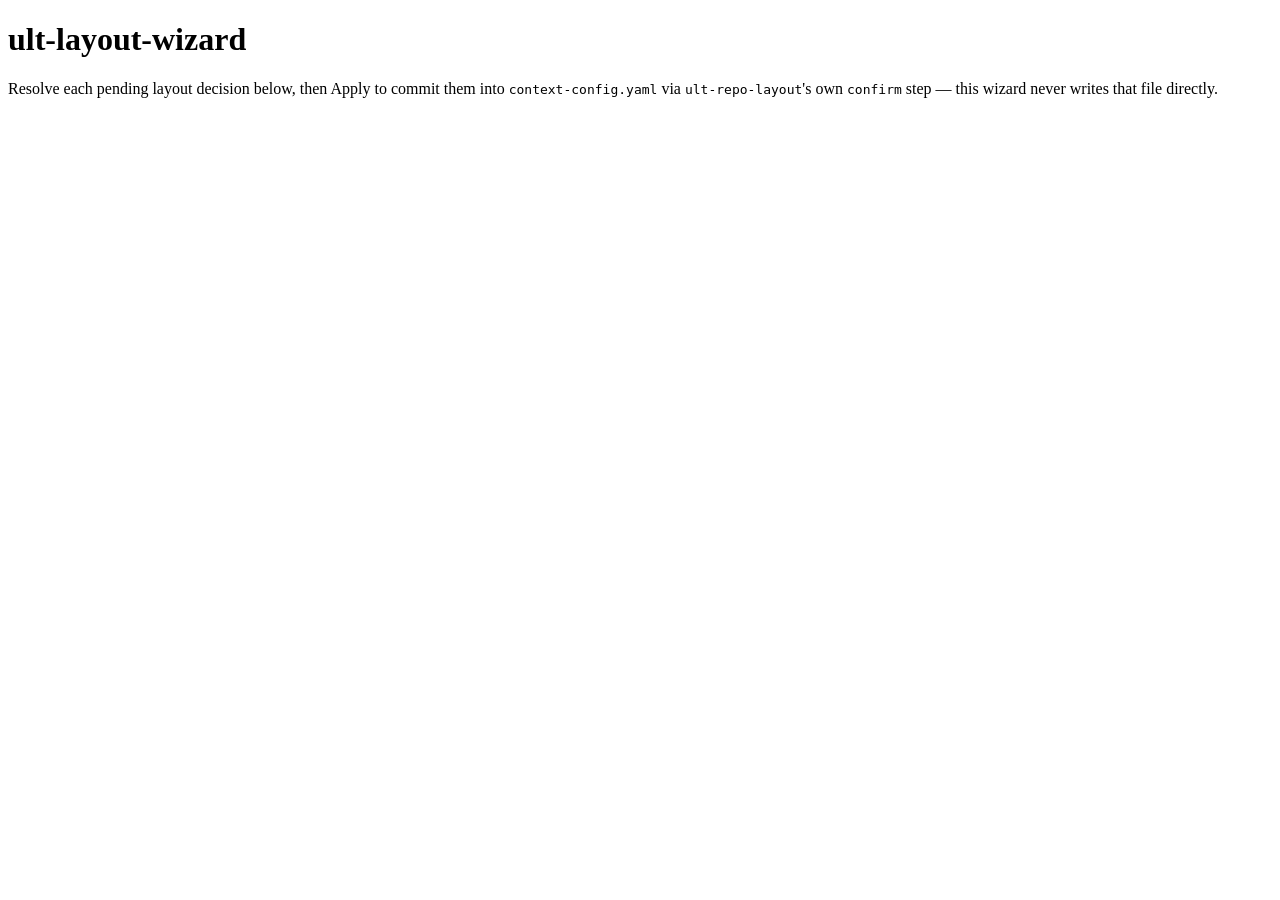
==== .github/skills/ult-layout-wizard/scripts/static/index.html @ 4ca8ff62 "feat(ult-layout-wizard): Phase 2 — guided brownfield onboarding + visual design pass Adds a four-sta" ====
<!doctype html>
<html lang="en">
<head>
  <meta charset="utf-8">
  <meta name="viewport" content="width=device-width, initial-scale=1">
  <title>ult-layout-wizard</title>
  <!-- The CSRF nonce below is injected per-session by wizard_server.py's
       _handle_index (string substitution, never baked into this file on disk).
       wizard.js reads it once at load and sends it back on every POST /api/stage
       and /api/apply request (see wizard_auth.py / wizard_originhost.py). -->
  <meta name="wizard-csrf-token" content="{{WIZARD_CSRF_TOKEN}}">
  <link rel="stylesheet" href="/static/wizard.css">
</head>
<body>
  <header>
    <h1>ult-layout-wizard</h1>
    <p class="subtitle">
      Resolve each pending layout decision below, then Apply to commit them into
      <code>context-config.yaml</code> via <code>ult-repo-layout</code>'s own
      <code>confirm</code> step &mdash; this wizard never writes that file directly.
    </p>
  </header>

  <main>
    <!-- Onboarding state router (D24 §18.14 section A). wizard.js's loadState()
         calls GET /api/state before anything else and shows exactly one of the
         sections below (state-layout-broken, state-needs-discover, or the
         boxes/decisions/picker trio) depending on the result. All of them start
         hidden here so nothing flashes before that first fetch resolves. -->

    <section id="state-layout-broken" aria-label="Layout configuration broken" style="display: none;">
      <h2>Layout configuration is broken</h2>
      <p>
        <code>ult-repo-layout</code>'s own validation found a problem that needs to be
        fixed before this wizard can show anything meaningful &mdash; nothing below
        reflects real state until it's resolved.
      </p>
      <ul id="layout-broken-failures" class="failure-list"></ul>
      <p class="guide-hint">
        Fix the issue above (by hand, or by asking your coding agent to), then reload
        this page.
      </p>
    </section>

    <section id="state-needs-discover" aria-label="Run discover" style="display: none;">
      <h2>Let's find this repo's layout</h2>
      <p>
        This repo's layout hasn't been discovered yet. <strong>Discover</strong> scans
        the repo and proposes a decision for each layer (What, How, and any opt-in
        dimensions) &mdash; nothing is written into <code>context-config.yaml</code>
        until you review and Apply those decisions on the next screen.
      </p>
      <button type="button" id="discover-button">Run Discover</button>
      <p id="discover-message" role="status"></p>
    </section>

    <!-- Non-blocking, dismissible - never gates which section above is shown.
         Only ever unhidden by updateD20Banner() over decisions_pending/steady_state,
         and only when d20_initialized is still false. -->
    <div id="d20-banner" class="banner" role="status" style="display: none;">
      <p>
        This repo hasn't run <code>ult-repo-layout init</code> yet &mdash; some boxes
        (Guidelines) may only show defaults until it has. Run
        <code>/ult-repo-layout init</code> in your coding agent, then click Done.
      </p>
      <div class="banner-actions">
        <button type="button" id="d20-banner-done">Done</button>
        <button type="button" id="d20-banner-dismiss" class="secondary">Dismiss</button>
      </div>
    </div>

    <section id="boxes" aria-label="Resolved context state" style="display: none;">
      <p class="legend">
        <strong>L2</strong> = this dimension's default, always-considered corpus.
        <strong>L1</strong> = an opt-in fallback, searched only when L2 has no relevant
        content for the task &mdash; off by default until enabled in
        <code>context-config.yaml</code>.
      </p>

      <article class="box" id="box-what">
        <h2>What</h2>
        <p class="box-desc">Requirements / product-intent content for this task.</p>
        <p class="box-meta"></p>
        <div class="box-layer" data-layer="L2">
          <h3>L2</h3>
          <ul class="box-paths" data-layer="L2"></ul>
        </div>
        <div class="box-layer" data-layer="L1">
          <h3>L1</h3>
          <p class="layer-hint" data-layer="L1"></p>
          <ul class="box-paths" data-layer="L1"></ul>
        </div>
        <!-- Guide-only "copy this prompt for your agent" card (wizard_stub_content),
             filled in by renderStubCards() only when /api/status sends one for this
             box - e.g. the resolved path exists but is still empty. -->
        <div class="stub-card" style="display: none;"></div>
      </article>

      <article class="box" id="box-how">
        <h2>How</h2>
        <p class="box-desc">Process / implementation-approach content for this task.</p>
        <p class="box-meta"></p>
        <div class="box-layer" data-layer="L2">
          <h3>L2</h3>
          <ul class="box-paths" data-layer="L2"></ul>
        </div>
        <div class="box-layer" data-layer="L1">
          <h3>L1</h3>
          <p class="layer-hint" data-layer="L1"></p>
          <ul class="box-paths" data-layer="L1"></ul>
        </div>
        <div class="stub-card" style="display: none;"></div>
      </article>

      <article class="box" id="box-guidelines">
        <h2>Guidelines</h2>
        <p class="box-desc">Compiled project guidelines resolved for this repo.</p>
        <p class="box-meta"></p>
        <div class="stub-card" style="display: none;"></div>
      </article>

      <article class="box" id="box-tripwire">
        <h2>Trip-wire</h2>
        <p class="box-desc">Decision-ledger status: entries, cursors, rejected sources.</p>
        <p class="box-meta"></p>
      </article>
    </section>

    <section id="decisions" aria-label="Layout decisions" style="display: none;">
      <h2>Decisions</h2>
      <p class="decisions-desc">
        Every decision <code>discover</code> left <strong>PENDING</strong>. Confirm,
        skip, disable, acknowledge, or pick a custom directory for each one
        (<strong>Pick directory&hellip;</strong> uses the Browse panel below), then
        Apply to commit everything staged into <code>context-config.yaml</code> in one
        step. Nothing here is written until you click Apply.
      </p>
      <ul id="decision-list"></ul>
      <div class="apply-row">
        <button type="button" id="apply-button" disabled>Apply</button>
        <button type="button" id="rerun-discover-button" class="secondary">Re-run Discover&hellip;</button>
        <p id="apply-message" role="status"></p>
      </div>
      <p id="rerun-discover-message" role="status"></p>
    </section>

    <section id="picker" aria-label="Directory browser" style="display: none;">
      <h2>Browse</h2>
      <p class="picker-desc">
        Directory browser rooted at this repo &mdash; click an entry to navigate into
        it, use &uarr; Up to go back. Browsing alone never changes anything; it only
        becomes a decision's value when you click <strong>Pick directory&hellip;</strong>
        above and then confirm the directory below.
      </p>
      <p class="picker-target-info" id="picker-target-info"></p>
      <p class="picker-path" id="picker-current-path">.</p>
      <button type="button" id="picker-up" disabled>&uarr; Up</button>
      <button type="button" id="picker-use-dir" style="display: none;">Use this directory</button>
      <ul id="picker-entries"></ul>
    </section>
  </main>

  <script src="/static/wizard.js"></script>
</body>
</html>
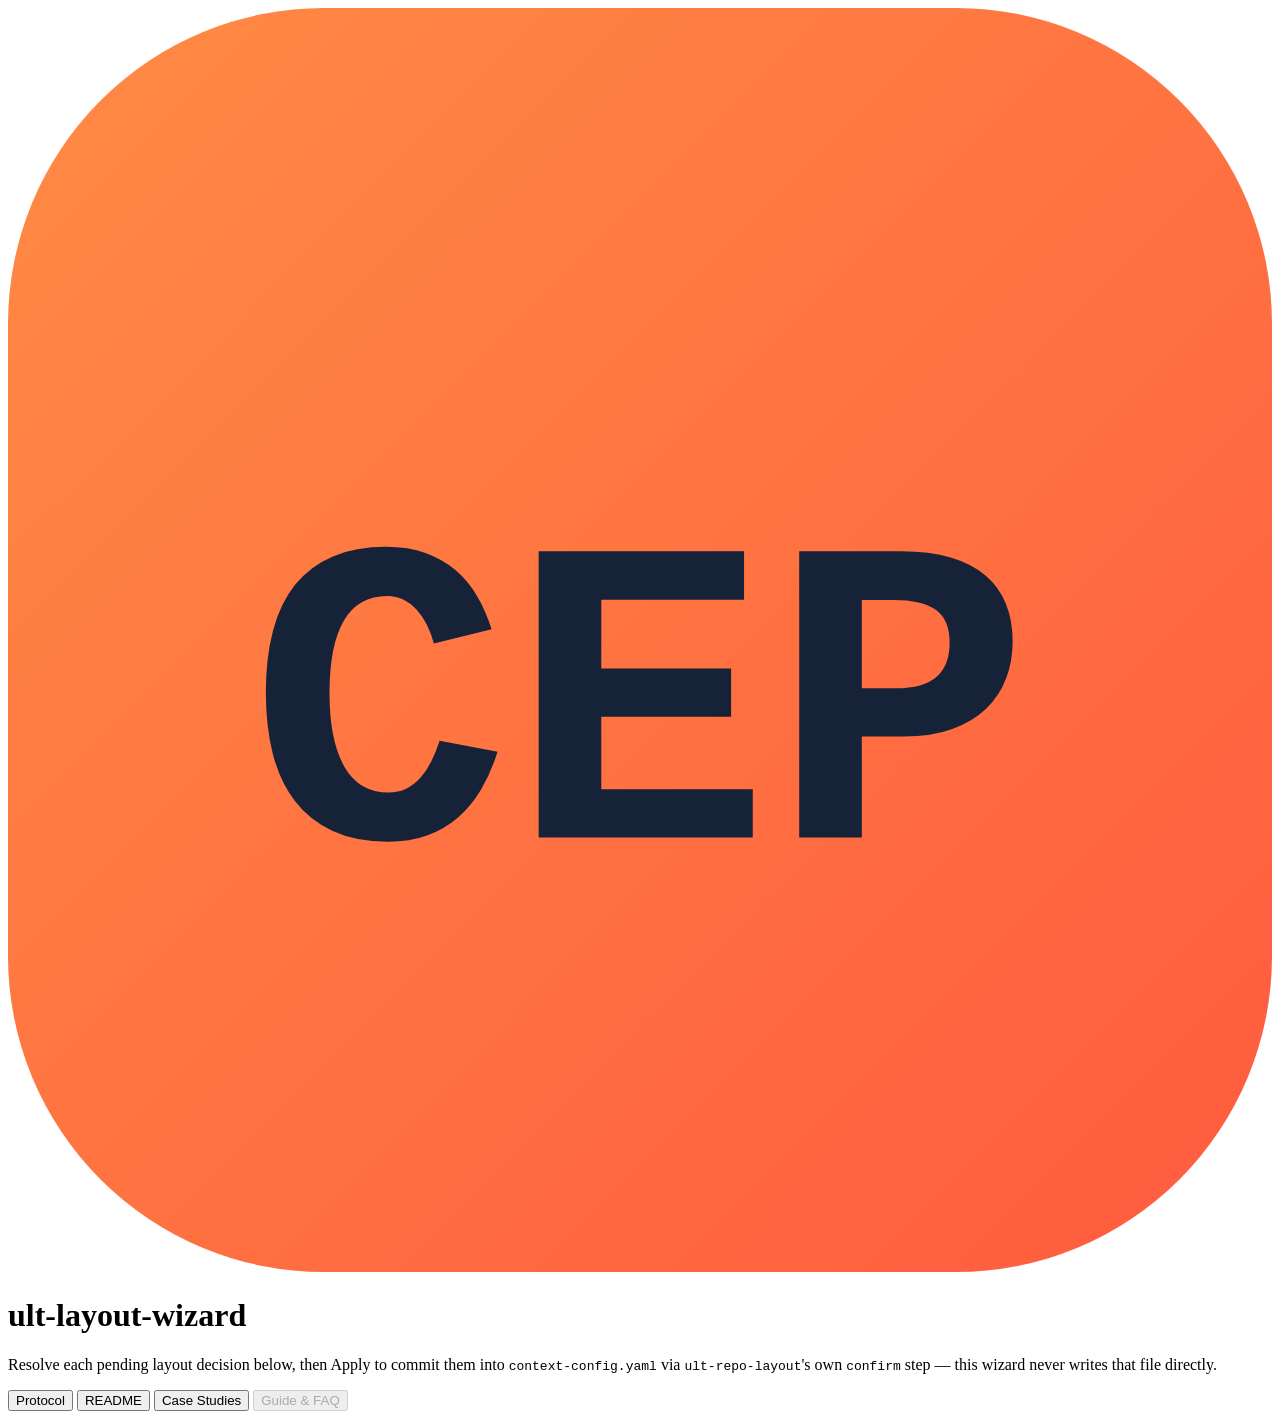
==== commit 3150d1c7: "feat(ult-layout-wizard): add top bar, refined color scheme, and in-app docs viewer (D24) Adds a top " ====
--- a/.github/skills/ult-layout-wizard/scripts/static/index.html
+++ b/.github/skills/ult-layout-wizard/scripts/static/index.html
@@ -12,16 +12,60 @@
   <link rel="stylesheet" href="/static/wizard.css">
 </head>
 <body>
-  <header>
-    <h1>ult-layout-wizard</h1>
-    <p class="subtitle">
-      Resolve each pending layout decision below, then Apply to commit them into
-      <code>context-config.yaml</code> via <code>ult-repo-layout</code>'s own
-      <code>confirm</code> step &mdash; this wizard never writes that file directly.
-    </p>
+  <header class="topbar">
+    <div class="topbar-brand">
+      <!-- Compact CEP monogram badge - a square icon (not the full hero.svg
+           wordmark lockup, which is a wide 120x32 panel that turns into an
+           unreadable sliver when squeezed into a small square nav slot).
+           viewBox is square to match its own display box 1:1 - no scaling
+           mismatch. Fill uses the orange accent (not navy) so the badge
+           reads as a distinct mark against the topbar's own solid navy
+           background instead of blending into it. -->
+      <svg class="topbar-logo" viewBox="0 0 32 32" role="img" aria-label="Context Engineering Protocol">
+        <rect width="32" height="32" rx="8" fill="url(#topbar-logo-bg)"/>
+        <text x="16" y="21" text-anchor="middle" font-family="ui-monospace, monospace" font-size="11" font-weight="800" fill="#152238">CEP</text>
+        <defs>
+          <linearGradient id="topbar-logo-bg" x1="0" y1="0" x2="32" y2="32" gradientUnits="userSpaceOnUse">
+            <stop offset="0" stop-color="#FF8B44"/>
+            <stop offset="1" stop-color="#FF5B3F"/>
+          </linearGradient>
+        </defs>
+      </svg>
+      <div>
+        <h1>ult-layout-wizard</h1>
+        <p class="subtitle">
+          Resolve each pending layout decision below, then Apply to commit them into
+          <code>context-config.yaml</code> via <code>ult-repo-layout</code>'s own
+          <code>confirm</code> step &mdash; this wizard never writes that file directly.
+        </p>
+      </div>
+    </div>
+
+    <!-- Docs nav (UI design pass): populated from GET /api/docs by
+         loadDocsNav() in wizard.js. Protocol/README are fixed entries; Case
+         Studies opens an index of every case-studies/*/CASE-STUDY.md found.
+         Guide & FAQ has no content yet - disabled until it's written. -->
+    <nav class="topbar-nav" aria-label="CEP documentation">
+      <button type="button" class="topbar-nav-link" id="nav-doc-protocol">Protocol</button>
+      <button type="button" class="topbar-nav-link" id="nav-doc-readme">README</button>
+      <button type="button" class="topbar-nav-link" id="nav-doc-case-studies">Case Studies</button>
+      <button type="button" class="topbar-nav-link" disabled title="Not written yet">Guide &amp; FAQ</button>
+    </nav>
   </header>
 
-  <main>
+  <!-- Docs overlay (UI design pass): a full-width panel that replaces the
+       main view while open, populated by wizard.js's openDoc()/renderCaseStudiesIndex().
+       Client-side only, deliberately - the wizard's /exchange URLs are
+       single-use, so this can never be a real page navigation. -->
+  <div id="docs-overlay" class="docs-overlay" style="display: none;" aria-label="Documentation viewer">
+    <div class="docs-overlay-bar">
+      <h2 id="docs-overlay-title"></h2>
+      <button type="button" id="docs-overlay-close" class="secondary">&times; Close</button>
+    </div>
+    <div id="docs-overlay-body" class="docs-overlay-body"></div>
+  </div>
+
+  <main id="main-content">
     <!-- Onboarding state router (D24 §18.14 section A). wizard.js's loadState()
          calls GET /api/state before anything else and shows exactly one of the
          sections below (state-layout-broken, state-needs-discover, or the
@@ -44,12 +88,38 @@
 
     <section id="state-needs-discover" aria-label="Run discover" style="display: none;">
       <h2>Let's find this repo's layout</h2>
-      <p>
-        This repo's layout hasn't been discovered yet. <strong>Discover</strong> scans
-        the repo and proposes a decision for each layer (What, How, and any opt-in
-        dimensions) &mdash; nothing is written into <code>context-config.yaml</code>
-        until you review and Apply those decisions on the next screen.
-      </p>
+
+      <!-- Two mutually-exclusive intro variants, picked by renderNeedsDiscover()
+           in wizard.js based on state.d20_initialized. Both funnel into the same
+           shared Run Discover button below - init and discover are independent
+           steps, this is guide copy only, never a gate on the button itself. -->
+      <div id="needs-discover-greenfield" style="display: none;">
+        <p>
+          This repo hasn't run <code>ult-repo-layout init</code> yet, so there's no
+          <code>context-config.yaml</code> for Discover to write proposals into.
+          <code>init</code> is a short conversational step with your coding agent
+          &mdash; it asks for this project's name and description, and (optionally)
+          whether its content lives in a separate workspace root &mdash; it never
+          guesses these from existing files. Run <code>/ult-repo-layout init</code>
+          whenever you're ready.
+        </p>
+        <p>
+          You can run <strong>Discover</strong> below before or after
+          <code>init</code> &mdash; order doesn't change what Discover finds, but
+          running <code>init</code> first gives the Guidelines box a real base
+          instead of defaults.
+        </p>
+      </div>
+
+      <div id="needs-discover-brownfield" style="display: none;">
+        <p>
+          This repo's layout hasn't been discovered yet. <strong>Discover</strong> scans
+          the repo and proposes a decision for each layer (What, How, and any opt-in
+          dimensions) &mdash; nothing is written into <code>context-config.yaml</code>
+          until you review and Apply those decisions on the next screen.
+        </p>
+      </div>
+
       <button type="button" id="discover-button">Run Discover</button>
       <p id="discover-message" role="status"></p>
     </section>
@@ -58,11 +128,18 @@
          Only ever unhidden by updateD20Banner() over decisions_pending/steady_state,
          and only when d20_initialized is still false. -->
     <div id="d20-banner" class="banner" role="status" style="display: none;">
-      <p>
-        This repo hasn't run <code>ult-repo-layout init</code> yet &mdash; some boxes
-        (Guidelines) may only show defaults until it has. Run
-        <code>/ult-repo-layout init</code> in your coding agent, then click Done.
-      </p>
+      <div class="banner-text">
+        <p>
+          This repo hasn't run <code>ult-repo-layout init</code> yet &mdash; some boxes
+          (Guidelines) may only show defaults until it has. <code>init</code> is a
+          short conversational step with your coding agent that asks:
+        </p>
+        <ul class="banner-checklist">
+          <li>This project's name and a one-line description</li>
+          <li>Whether its content lives in a separate workspace root (optional)</li>
+        </ul>
+        <p>Run <code>/ult-repo-layout init</code> in your coding agent, then click Done.</p>
+      </div>
       <div class="banner-actions">
         <button type="button" id="d20-banner-done">Done</button>
         <button type="button" id="d20-banner-dismiss" class="secondary">Dismiss</button>
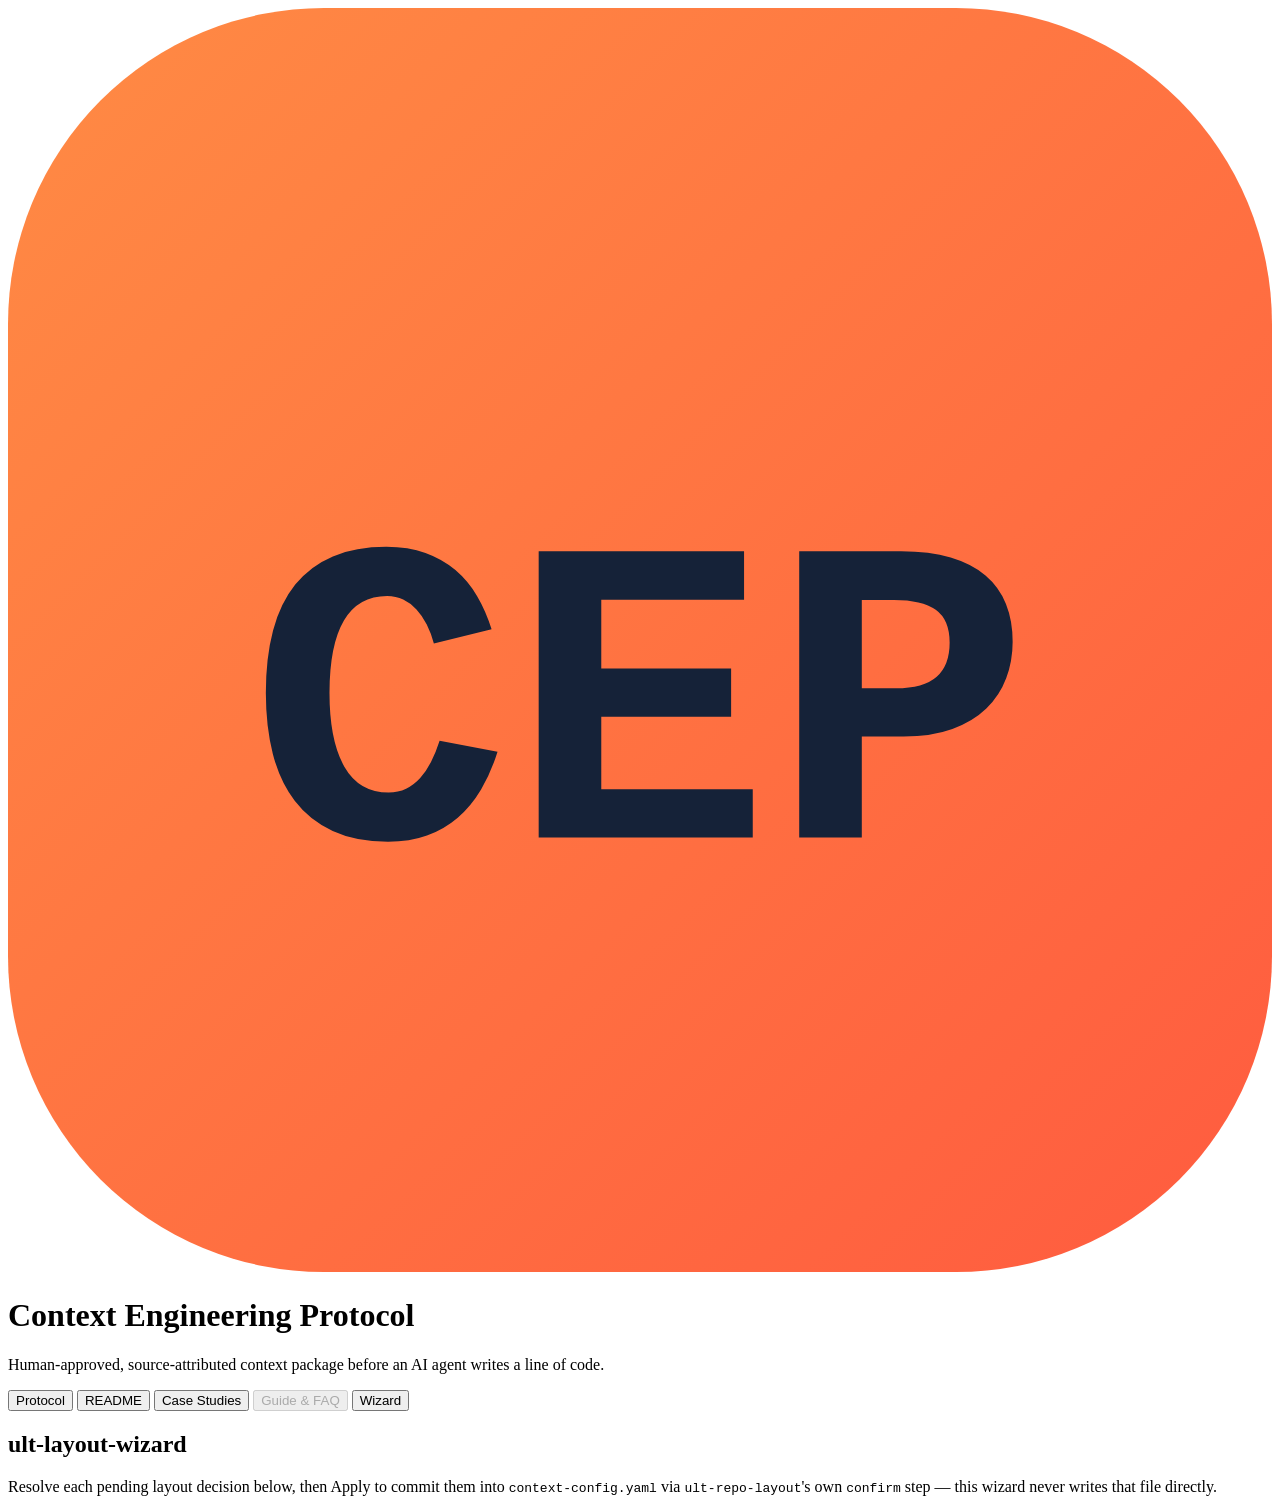
==== commit 16bf7a85: "feat(ult-layout-wizard): remove obsolete case study, redesign top bar, add docs Back button Addresse" ====
--- a/.github/skills/ult-layout-wizard/scripts/static/index.html
+++ b/.github/skills/ult-layout-wizard/scripts/static/index.html
@@ -12,6 +12,14 @@
   <link rel="stylesheet" href="/static/wizard.css">
 </head>
 <body>
+  <!-- Top bar (D24 UI design pass, revised): carries CEP's own project
+       identity - logo, full name, tagline (text verbatim from
+       assets/readme/hero.svg's "Context Engineering Protocol" lockup, same
+       verbatim-sourcing discipline the rest of this pass already uses for
+       color) - not this specific tool's title. ult-layout-wizard's own name
+       and guide copy live down in #main-content's page header instead (see
+       .page-header below); the top bar is shared chrome, the same on every
+       screen this install could show, tool-specific or not. -->
   <header class="topbar">
     <div class="topbar-brand">
       <!-- Compact CEP monogram badge - a square icon (not the full hero.svg
@@ -32,11 +40,10 @@
         </defs>
       </svg>
       <div>
-        <h1>ult-layout-wizard</h1>
-        <p class="subtitle">
-          Resolve each pending layout decision below, then Apply to commit them into
-          <code>context-config.yaml</code> via <code>ult-repo-layout</code>'s own
-          <code>confirm</code> step &mdash; this wizard never writes that file directly.
+        <h1>Context Engineering Protocol</h1>
+        <p class="tagline">
+          Human-approved, source-attributed context package before an AI agent writes
+          a line of code.
         </p>
       </div>
     </div>
@@ -44,28 +51,51 @@
     <!-- Docs nav (UI design pass): populated from GET /api/docs by
          loadDocsNav() in wizard.js. Protocol/README are fixed entries; Case
          Studies opens an index of every case-studies/*/CASE-STUDY.md found.
-         Guide & FAQ has no content yet - disabled until it's written. -->
+         Guide & FAQ has no content yet - disabled until it's written. Wizard
+         is this tool's own screen - a peer nav entry, not a special corner
+         control, so leaving docs and coming back both work the same way
+         (click a nav button) instead of relying on the overlay's own Close. -->
     <nav class="topbar-nav" aria-label="CEP documentation">
       <button type="button" class="topbar-nav-link" id="nav-doc-protocol">Protocol</button>
       <button type="button" class="topbar-nav-link" id="nav-doc-readme">README</button>
       <button type="button" class="topbar-nav-link" id="nav-doc-case-studies">Case Studies</button>
       <button type="button" class="topbar-nav-link" disabled title="Not written yet">Guide &amp; FAQ</button>
+      <button type="button" class="topbar-nav-link" id="nav-wizard">Wizard</button>
     </nav>
   </header>
 
   <!-- Docs overlay (UI design pass): a full-width panel that replaces the
-       main view while open, populated by wizard.js's openDoc()/renderCaseStudiesIndex().
+       main view while open, populated by wizard.js's navigateDocs()/renderDocView().
        Client-side only, deliberately - the wizard's /exchange URLs are
-       single-use, so this can never be a real page navigation. -->
+       single-use, so this can never be a real page navigation. Back steps
+       one level back through whatever was visited this overlay session
+       (e.g. Case Studies index -> a case study -> Back returns to the
+       index); Close always exits to the Wizard screen regardless of depth. -->
   <div id="docs-overlay" class="docs-overlay" style="display: none;" aria-label="Documentation viewer">
     <div class="docs-overlay-bar">
-      <h2 id="docs-overlay-title"></h2>
+      <div class="docs-overlay-bar-left">
+        <button type="button" id="docs-overlay-back" class="secondary" style="display: none;">&larr; Back</button>
+        <h2 id="docs-overlay-title"></h2>
+      </div>
       <button type="button" id="docs-overlay-close" class="secondary">&times; Close</button>
     </div>
     <div id="docs-overlay-body" class="docs-overlay-body"></div>
   </div>
 
   <main id="main-content">
+    <!-- This tool's own title + guide copy - moved down from the top bar
+         (D24 UI design pass, revised), which now carries CEP's shared
+         project identity instead. h2, not h1: "Context Engineering
+         Protocol" above is the page's one h1. -->
+    <div class="page-header">
+      <h2 class="page-title">ult-layout-wizard</h2>
+      <p class="page-subtitle">
+        Resolve each pending layout decision below, then Apply to commit them into
+        <code>context-config.yaml</code> via <code>ult-repo-layout</code>'s own
+        <code>confirm</code> step &mdash; this wizard never writes that file directly.
+      </p>
+    </div>
+
     <!-- Onboarding state router (D24 §18.14 section A). wizard.js's loadState()
          calls GET /api/state before anything else and shows exactly one of the
          sections below (state-layout-broken, state-needs-discover, or the
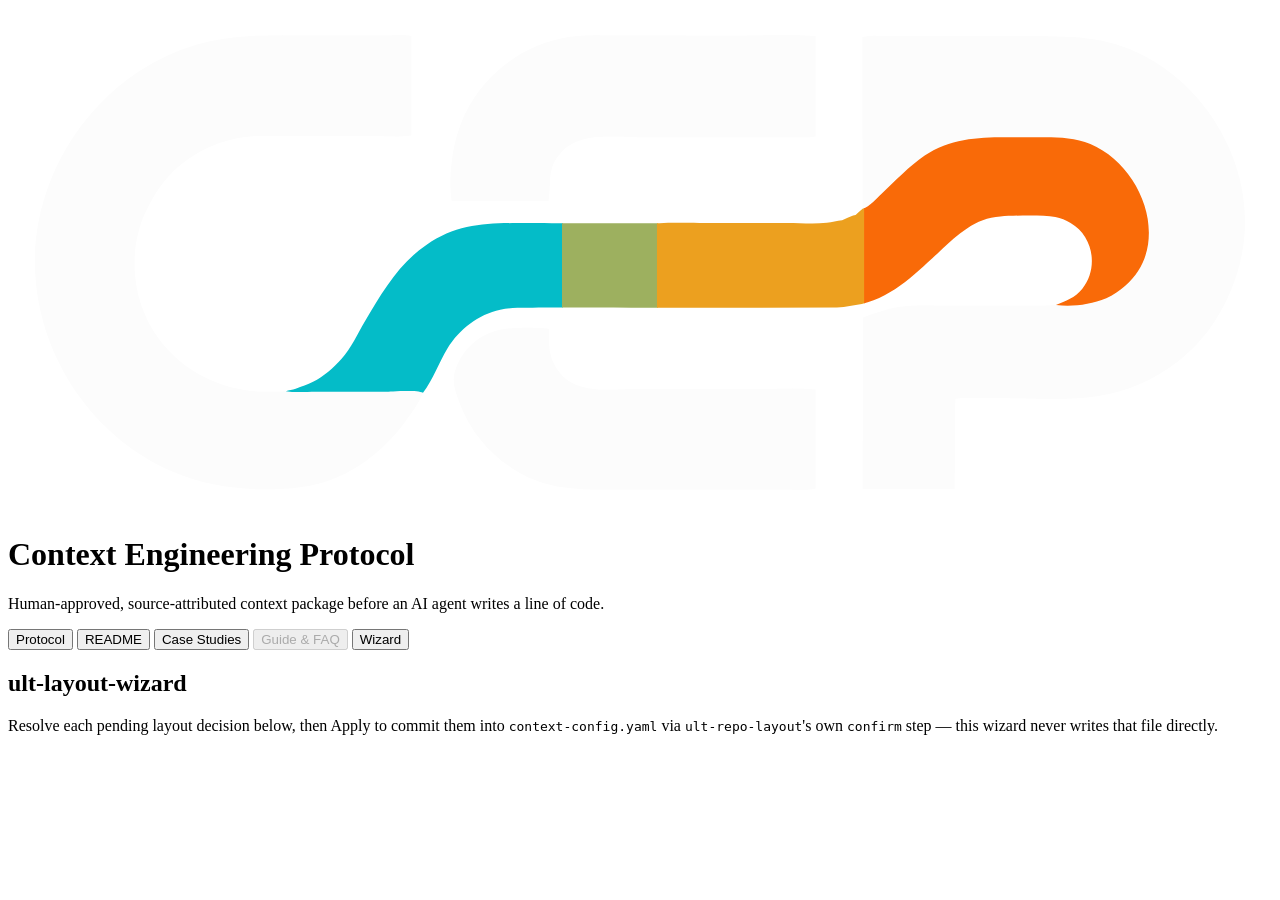
==== commit cfd5f90c: "feat(brand): integrate approved CEP ribbon logo into wizard topbar and hero.svg - Add assets/readme/" ====
--- a/.github/skills/ult-layout-wizard/scripts/static/index.html
+++ b/.github/skills/ult-layout-wizard/scripts/static/index.html
@@ -22,22 +22,35 @@
        screen this install could show, tool-specific or not. -->
   <header class="topbar">
     <div class="topbar-brand">
-      <!-- Compact CEP monogram badge - a square icon (not the full hero.svg
-           wordmark lockup, which is a wide 120x32 panel that turns into an
-           unreadable sliver when squeezed into a small square nav slot).
-           viewBox is square to match its own display box 1:1 - no scaling
-           mismatch. Fill uses the orange accent (not navy) so the badge
-           reads as a distinct mark against the topbar's own solid navy
-           background instead of blending into it. -->
-      <svg class="topbar-logo" viewBox="0 0 32 32" role="img" aria-label="Context Engineering Protocol">
-        <rect width="32" height="32" rx="8" fill="url(#topbar-logo-bg)"/>
-        <text x="16" y="21" text-anchor="middle" font-family="ui-monospace, monospace" font-size="11" font-weight="800" fill="#152238">CEP</text>
+      <!-- Real CEP mark (assets/readme/cep-logo-mark.svg, inlined - the wizard
+           serves no route for repo assets outside /static, so inlining is
+           simplest and keeps this file's existing zero-extra-request
+           pattern). This is the tagline-free crop of the ribbon wordmark:
+           see that file's own comment for the y=712 crop rationale. No
+           background rect - the topbar's own --navy-900 is dark enough that
+           the mark's white letters + color ribbon read cleanly directly on
+           top of it, so the box is transparent rather than a mismatched
+           navy-ish square. Natural aspect is ~2.51:1 (see .topbar-logo),
+           wider than the old 32x32 square slot - deliberate, per the file's
+           own comment this replaces: a real wordmark reads better wide than
+           squeezed into a square. -->
+      <svg class="topbar-logo" viewBox="84.57 337.93 939.91 374.07" role="img" aria-label="CEP">
         <defs>
-          <linearGradient id="topbar-logo-bg" x1="0" y1="0" x2="32" y2="32" gradientUnits="userSpaceOnUse">
-            <stop offset="0" stop-color="#FF8B44"/>
-            <stop offset="1" stop-color="#FF5B3F"/>
-          </linearGradient>
+          <clipPath id="topbar-logo-ribbon-clip" clipPathUnits="userSpaceOnUse">
+            <path d="M489 498.08C490.62 501.28 489.51 514.34 488 517.5C490.91 519.49 489.38 520.53 489.38 523.5C489.38 524.4 489.92 525.54 490 526.5C490.28 529.79 489.5 532.44 489.03 535.53C488.66 537.99 489.33 540.15 489.03 542.53C488.55 546.37 490.31 549.14 486 550.5C489.85 552.52 489 555.51 489 559.5C486.61 559.98 481.15 559.03 479.72 559.65C478.6 560.13 479.68 560.15 479 560.73C469.5 561.12 459.93 560.24 450.58 562.26C434.34 565.79 420.08 576.84 411.43 590.93C404.92 601.55 400.63 614.23 393.17 624.11C388.04 621.76 371.11 623.29 364.5 623.28C347.83 623.25 331.17 623.39 314.5 623.27C306.84 623.21 298.66 624.09 291.13 622.92C293.38 621.96 296.06 621.77 298.49 621C302.85 619.61 307.29 617.93 311.41 615.91C319.42 612 326.59 605.56 332.48 598.96C339.84 590.7 344.49 580.09 350.12 570.64C362.59 549.69 375.03 528.14 395.64 514.09C417.44 499.22 437.91 497.86 463.5 497.87C471.96 497.87 480.56 497.58 489 498.08ZM515 557.72C514.17 558.48 513.33 559.24 512.5 560C511.17 560 509.83 560 508.5 560C508 559.24 507.5 558.48 507 557.72C509.67 557.72 512.33 557.72 515 557.72ZM519 559.83C519.83 559.89 520.67 559.94 521.5 560C521.67 560.22 521.83 560.44 522 560.67C519.67 560.67 517.33 560.67 515 560.67C515.17 560.45 515.33 560.22 515.5 560C516.67 559.94 517.83 559.89 519 559.83Z" clip-rule="evenodd"/>
+            <path d="M489 498.08C499.67 498.08 510.33 498.08 521 498.08C517 498.55 513 499.03 509 499.5C512.67 499.83 516.33 500.17 520 500.5C516.33 501.83 512.67 503.17 509 504.5C508.5 506.33 508 508.17 507.5 510C506 509.17 504.5 508.33 503 507.5C503 509.64 502.31 511.7 502.22 513.66C502.18 514.44 502.79 514.96 502.78 515.66C502.77 516.71 502.19 517.49 502.03 518.53C501.69 520.8 502.31 523.2 501.97 525.47C501.86 526.17 501.24 527 501.22 527.66C501.1 530.77 502.67 534.55 502.78 537.66C502.9 540.77 501.81 540.62 503.5 544C506.04 543.2 505.91 542.76 506.5 540C507.67 541.17 508.83 542.33 510 543.5C508.92 544.53 510.63 544.06 509.31 544.75C508.63 545.11 508.11 544.21 507.53 544.41C506.9 544.62 506.91 545.49 506.28 545.78C505.43 546.18 503.93 546.3 503 546.5C505.9 547.41 505.54 548.95 507 550.5C507.83 549 508.67 547.5 509.5 546C512.53 551.78 513.46 550.19 514.5 545C514.88 549.17 515.26 553.33 515.63 557.5C520.42 557.83 525.21 558.17 530 558.5C526.33 558.94 522.67 559.39 519 559.83C517.83 559.89 516.67 559.94 515.5 560C515.33 560.22 515.17 560.45 515 560.67C503 560.69 491 560.71 479 560.73C479.68 560.15 478.6 560.13 479.72 559.65C481.15 559.03 486.61 559.98 489 559.5C489 555.51 489.85 552.52 486 550.5C490.31 549.14 488.55 546.37 489.03 542.53C489.33 540.15 488.66 537.99 489.03 535.53C489.5 532.44 490.28 529.79 490 526.5C489.92 525.54 489.38 524.4 489.38 523.5C489.38 520.53 490.91 519.49 488 517.5C489.51 514.34 490.62 501.28 489 498.08ZM503.5 519C504.33 520.17 505.17 521.33 506 522.5C503.26 522.46 503.13 521.72 503.5 519ZM516.5 527C516.6 530.02 517.11 531.44 514 531.5C515.01 529.39 515.01 528.55 516.5 527ZM521.57 547C521.57 549.5 521.57 552 521.57 554.5C518.8 553.72 518.07 552.22 517 549.5C518.52 548.67 520.05 547.83 521.57 547ZM504 556.5C501.79 556.23 502.43 556.13 501 557.5C503.21 557.77 502.57 557.87 504 556.5ZM515 557.72C512.33 557.72 509.67 557.72 507 557.72C507.5 558.48 508 559.24 508.5 560C509.83 560 511.17 560 512.5 560C513.33 559.24 514.17 558.48 515 557.72Z" clip-rule="evenodd"/>
+            <path d="M521 498.08C534 498.07 547 498.07 560 498.07C561.09 498.88 562.17 499.69 563.26 500.5C563.32 503.39 564.05 505.73 564.35 508.5C564.63 511.15 564.06 513.86 564.09 516.5C564.19 525.61 564.2 534.33 563.71 543.5C563.41 548.95 564.79 555 563.08 560.17C558.22 560.11 553.36 560.06 548.5 560C548.33 560.25 548.17 560.49 548 560.74C539.33 560.71 530.67 560.69 522 560.67C521.83 560.44 521.67 560.22 521.5 560C520.67 559.94 519.83 559.89 519 559.83C522.67 559.39 526.33 558.94 530 558.5C525.21 558.17 520.42 557.83 515.63 557.5C515.26 553.33 514.88 549.17 514.5 545C513.46 550.19 512.53 551.78 509.5 546C508.67 547.5 507.83 549 507 550.5C505.54 548.95 505.9 547.41 503 546.5C503.93 546.3 505.43 546.18 506.28 545.78C506.91 545.49 506.9 544.62 507.53 544.41C508.11 544.21 508.63 545.11 509.31 544.75C510.63 544.06 508.92 544.53 510 543.5C508.83 542.33 507.67 541.17 506.5 540C505.91 542.76 506.04 543.2 503.5 544C501.81 540.62 502.9 540.77 502.78 537.66C502.67 534.55 501.1 530.77 501.22 527.66C501.24 527 501.86 526.17 501.97 525.47C502.31 523.2 501.69 520.8 502.03 518.53C502.19 517.49 502.77 516.71 502.78 515.66C502.79 514.96 502.18 514.44 502.22 513.66C502.31 511.7 503 509.64 503 507.5C504.5 508.33 506 509.17 507.5 510C508 508.17 508.5 506.33 509 504.5C512.67 503.17 516.33 501.83 520 500.5C516.33 500.17 512.67 499.83 509 499.5C513 499.03 517 498.55 521 498.08ZM564 498.06C565.71 498.05 567.42 498.05 569.13 498.04C567.59 498.42 566.04 498.81 564.5 499.19C564.33 498.82 564.17 498.44 564 498.06ZM503.5 519C503.13 521.72 503.26 522.46 506 522.5C505.17 521.33 504.33 520.17 503.5 519ZM516.5 527C515.01 528.55 515.01 529.39 514 531.5C517.11 531.44 516.6 530.02 516.5 527ZM521.57 547C520.05 547.83 518.52 548.67 517 549.5C518.07 552.22 518.8 553.72 521.57 554.5C521.57 552 521.57 549.5 521.57 547ZM504 556.5C502.57 557.87 503.21 557.77 501 557.5C502.43 556.13 501.79 556.23 504 556.5Z" clip-rule="evenodd"/>
+            <path d="M713 492.29C713.61 492.14 714.22 491.99 714.84 491.83C715.11 492.05 715.38 492.28 715.65 492.5C715.27 493.01 714.88 493.52 714.5 494.02C714 493.45 713.5 492.87 713 492.29ZM704.84 495.76C705.1 497.01 705.35 498.25 705.6 499.5C707.12 501.07 713.66 508.42 707.97 508.5C709.07 511.15 708.62 513.54 709.25 516.3C709.59 517.82 711.17 519.1 711.42 520.5C711.52 521.1 710.94 521.77 711.07 522.46C711.36 524.01 712.9 525.25 713.84 526.5C713.37 527.87 713.08 530.38 712.56 531.43C712.2 532.18 711.3 532.65 710.87 533.49C709.79 535.57 710.4 538.1 709.65 540.23C707.79 545.48 704.47 542.83 706.1 550.5C706.68 550.69 708.76 551.08 709.15 551.42C709.94 552.09 709.5 553.38 710.04 554.26C710.69 555.29 713.96 558.09 714.96 558.87C711.98 559.32 708.99 559.77 706.01 560.22C704.5 560.07 703 559.91 701.5 559.76C701.33 560.08 701.17 560.4 701 560.73C659.33 560.74 617.67 560.75 576 560.76C571.69 560.56 567.39 560.37 563.08 560.17C564.79 555 563.41 548.95 563.71 543.5C564.2 534.33 564.19 525.61 564.09 516.5C564.06 513.86 564.63 511.15 564.35 508.5C564.05 505.73 563.32 503.39 563.26 500.5C562.17 499.69 561.09 498.88 560 498.07C561.33 498.06 562.67 498.06 564 498.06C564.17 498.44 564.33 498.82 564.5 499.19C566.04 498.81 567.59 498.42 569.13 498.04C579.15 497.24 589.44 497.82 599.5 497.79C620.83 497.74 642.17 497.82 663.5 497.79C673.39 497.77 683.62 498.55 693.46 497.67C697.31 497.33 701.04 496.19 704.84 495.76Z" clip-rule="evenodd"/>
+            <path d="M863.84 558.84C871.09 555.37 877.91 553.56 883.31 546.8C895.55 531.47 891.93 507.78 874.69 497.81C871.16 495.77 867.43 493.98 863.37 493.3C852.86 491.54 833.49 492.25 822.5 492.88C803.79 493.95 790.81 506.42 777.87 518.4C759.29 535.63 741.22 554.55 714.96 558.87C713.96 558.09 710.69 555.29 710.04 554.26C709.5 553.38 709.94 552.09 709.15 551.42C708.76 551.08 706.68 550.69 706.1 550.5C704.47 542.83 707.79 545.48 709.65 540.23C710.4 538.1 709.79 535.57 710.87 533.49C711.3 532.65 712.2 532.18 712.56 531.43C713.08 530.38 713.37 527.87 713.84 526.5C712.9 525.25 711.36 524.01 711.07 522.46C710.94 521.77 711.52 521.1 711.42 520.5C711.17 519.1 709.59 517.82 709.25 516.3C708.62 513.54 709.07 511.15 707.97 508.5C713.66 508.42 707.12 501.07 705.6 499.5C705.35 498.25 705.1 497.01 704.84 495.76C707.56 494.6 710.28 493.45 713 492.29C713.5 492.87 714 493.45 714.5 494.02C714.88 493.52 715.27 493.01 715.65 492.5C715.38 492.28 715.11 492.05 714.84 491.83C716.58 490.29 718.32 488.76 720.06 487.22C725.5 485.64 730.22 479.78 734.38 475.91C744.76 466.28 754.47 455.67 766.23 447.7C789.56 431.89 816.62 434.1 843.5 434.09C859.12 434.09 874.68 432.98 889.42 439.12C928.19 455.28 950.8 513.95 915.17 544.65C911.03 548.22 906.37 551.67 901.28 553.76C889.36 558.64 876.61 560.1 863.84 558.84ZM563.08 560.17C567.39 560.37 571.69 560.56 576 560.76C566.67 560.75 557.33 560.75 548 560.74C548.17 560.49 548.33 560.25 548.5 560C553.36 560.06 558.22 560.11 563.08 560.17ZM706.01 560.22C704.34 560.39 702.67 560.56 701 560.73C701.17 560.4 701.33 560.08 701.5 559.76C703 559.91 704.5 560.07 706.01 560.22Z" clip-rule="evenodd"/>
+          </clipPath>
         </defs>
+        <path d="M291.13 622.92C298.66 624.09 306.84 623.21 314.5 623.27C331.17 623.39 347.83 623.25 364.5 623.28C371.11 623.29 388.04 621.76 393.17 624.11C389.94 632.1 384.3 639.79 379.14 646.67C365.84 664.41 348.65 678.99 328.03 687.51C311.29 694.44 294.43 695.9 276.5 695.88C252.41 695.86 229 692.36 206.79 682.66C150.99 658.3 112.12 604.34 105.5 544.01C96.89 465.52 148.95 387.42 224.66 365.25C255.79 356.14 288.41 358.31 320.5 358.4C335.17 358.44 349.83 358.32 364.5 358.41C370.89 358.45 378.36 357.34 384.5 358.93C384.5 383.51 384.5 408.1 384.5 432.68C375.41 434.02 365.7 433.17 356.5 433.18C337.17 433.21 317.83 433.17 298.5 433.16C285.6 433.16 272.29 432.21 259.5 434.09C239.02 437.09 219.62 446.79 205.28 461.78C197.29 470.13 191.56 479.78 186.63 490.16C181.93 500.05 179.39 511.6 178.8 522.5C175.72 579.9 221.15 623.52 277.5 623.3C282.01 623.29 286.66 623.56 291.13 622.92ZM685.1 358.68C685.1 383.62 685.1 408.56 685.1 433.5C680.02 434.43 674.68 433.99 669.5 434.01C659.83 434.04 650.17 434.04 640.5 434.04C611.17 434.04 581.83 434.01 552.5 434.03C533.21 434.04 509.74 429.95 495.44 445.94C484.88 457.76 488.89 467.87 486.5 481.36C462.5 481.36 438.5 481.36 414.5 481.36C412.49 469.39 413.88 452.02 416.53 440.09C418.85 429.67 422.46 419.58 427.78 410.29C443.31 383.17 471.58 363.62 502.68 359.38C518.37 357.24 534.71 358.47 550.5 358.45C574.5 358.42 598.5 358.5 622.5 358.48C643.22 358.46 664.44 357.14 685.1 358.68ZM863.84 558.84C876.61 560.1 889.36 558.64 901.28 553.76C906.37 551.67 911.03 548.22 915.17 544.65C950.8 513.95 928.19 455.28 889.42 439.12C874.68 432.98 859.12 434.09 843.5 434.09C816.62 434.1 789.56 431.89 766.23 447.7C754.47 455.67 744.76 466.28 734.38 475.91C730.22 479.78 725.5 485.64 720.06 487.22C720 444.65 719.94 402.07 719.88 359.5C727.26 357.79 735.88 358.85 743.5 358.86C758.17 358.86 772.83 358.86 787.5 358.86C806.83 358.86 826.17 358.87 845.5 358.88C880.59 358.9 905.8 358.89 936.83 377.64C978.47 402.8 1006.56 452.5 1004.36 501.5C1003.24 526.62 995.29 550.16 981.67 571.2C974.19 582.75 964.17 593.39 953.27 601.77C936.19 614.89 915.75 623.56 894.46 626.72C873.25 629.87 850.9 628.04 829.5 628.04C820.83 628.04 812.17 628.01 803.5 628.03C798.68 628.04 793.68 627.65 788.97 628.5C788.81 650.86 788.66 673.22 788.5 695.59C765.68 695.56 742.86 695.53 720.04 695.5C720.19 653.05 720.35 610.61 720.5 568.16C728.91 565.04 737.75 561.77 746.63 560.35C758.11 558.51 769.91 559.31 781.5 559.29C799.5 559.25 817.5 559.33 835.5 559.26C844.93 559.22 854.44 559.63 863.84 558.84ZM486.75 576.5C487.27 581.15 486.72 585.83 487.11 590.5C487.87 599.7 492.93 608.7 500.19 614.34C513.59 624.77 538.28 621.21 554.5 621.29C583.16 621.44 611.83 621.33 640.5 621.31C655.26 621.3 670.39 620.37 685.1 621.55C685.1 646.2 685.1 670.85 685.1 695.5C677.27 697 668.5 696.05 660.5 696.05C645.5 696.05 630.5 696.05 615.5 696.05C589.83 696.04 564.17 696.06 538.5 696.05C508.94 696.04 484.41 696.83 458.74 679.74C441.66 668.37 428.08 651.9 420.79 632.7C418.62 627.01 415.73 619.67 416.03 613.5C416.42 605.19 422.13 595.13 427.96 589.45C431.07 586.42 434.33 583.69 438.2 581.66C443.41 578.93 448.84 577.12 454.71 576.41C462.24 575.49 479.34 575.43 486.75 576.5Z" fill="#fcfcfc" fill-rule="evenodd"/>
+        <g clip-path="url(#topbar-logo-ribbon-clip)">
+          <rect x="291.13" y="413.99" width="205.99" height="230.12" fill="#04bcc8"/>
+          <rect x="496.52" y="413.99" width="71.20" height="230.12" fill="#9db05f"/>
+          <rect x="567.13" y="413.99" width="154.64" height="230.12" fill="#eca01f"/>
+          <rect x="721.17" y="413.99" width="211.81" height="230.12" fill="#f96a08"/>
+        </g>
       </svg>
       <div>
         <h1>Context Engineering Protocol</h1>
